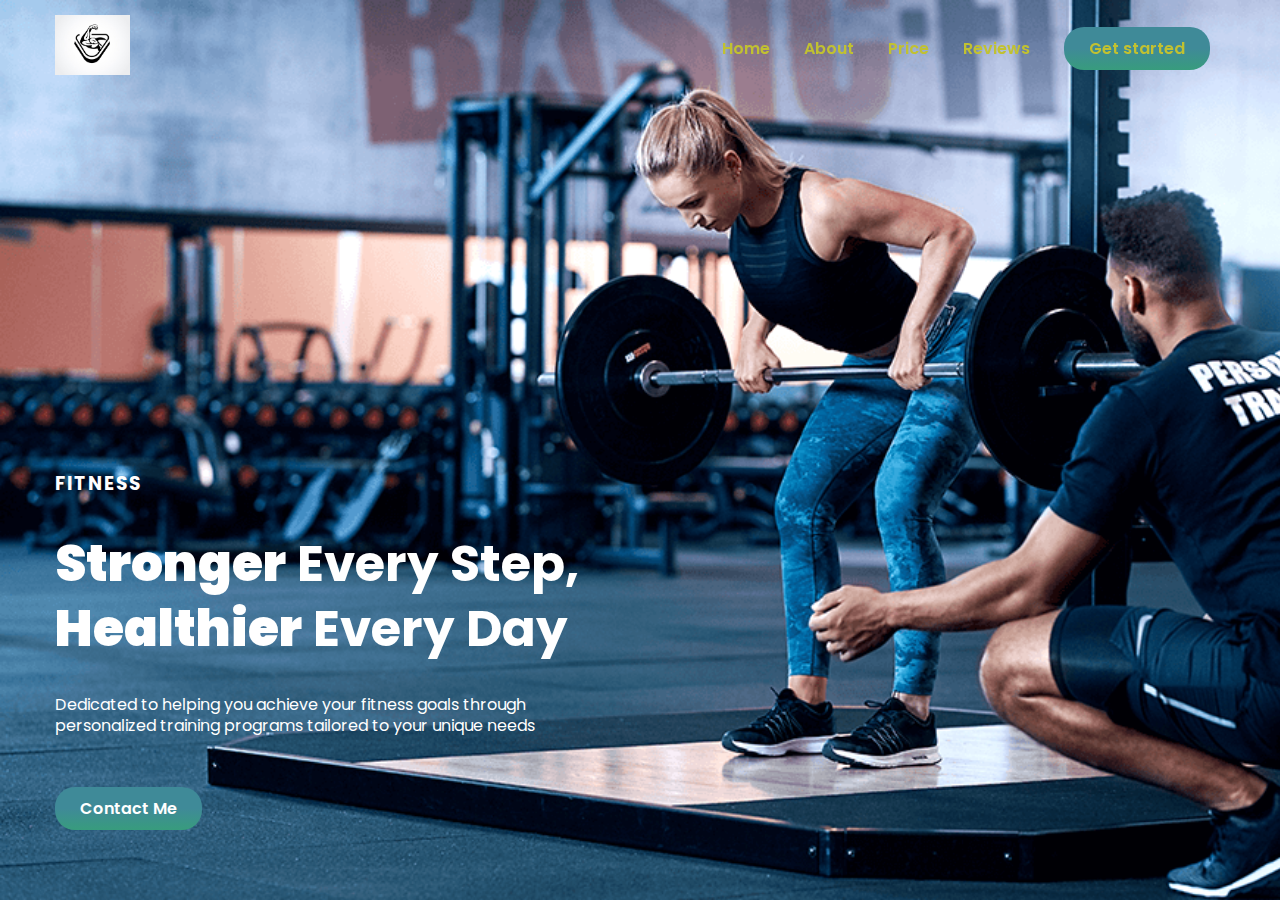
==== index.html @ c72bf7e0 "testing" ====
<!DOCTYPE html>
<html lang="en">
    <head>
        <meta charset="utf-8" />
        <meta name="viewport"  content="width=device-width, initial-scale=1">
        <title>Slys PT</title>
        
            <link rel="preconnect" href="https://fonts.googleapis.com"> 
            <link rel="preconnect" href="https://fonts.gstatic.com" crossorigin>
            <link href="https://fonts.googleapis.com/css2?family=Poppins:ital,wght@0,100;0,200;0,300;0,400;0,500;0,600;0,700;0,800;0,900;1,100;1,200;1,300;1,400;1,500;1,600;1,700;1,800;1,900&display=swap" rel="stylesheet">
        <style>
           body{
                margin: 0;
                font-family: poppins, sans-serif;
            }
            a{
                color: inherit;
                text-decoration: none;
            }
            h1 h2 h3 h4 h5{
                margin: 0;
            }
            .container{
                max-width: 1170px;
                margin: 0 auto;
            }
            .menu ul{
                padding-left: 0;
            }
            .menu ul li{
                list-style: none;
                display: inline-block;
                padding: 0 15px;
            }
            .menu a{
                color: #c1c131;
                font-size: 16px;
                font-weight: 600;
            }
            .btn{
                font-size: 16px;
                font-weight: 600;
                background: linear-gradient(#3f8a98 50%, #389c7d);
                padding: 10px 25px;
                border-radius: 20px;
            }

            header{
                position: fixed;
                width: 100%;
                top: 0%;
                z-index: 2;
                padding: 15px 0;
            }

            .nav{
                display: flex;
                align-items: center;
                justify-content: space-between;
                flex-wrap: wrap;
            }
            .Hero{
                background-image: url(images/bg.jpeg);
                height: 100vh;
                position: relative;
                background-size: cover;
            }
            .Hero .box{
                 position: absolute;
                 top: 50%;
                 transform: translateY(-50);
                 color: #fff;
                 max-width: 550px;
            }
            .Hero .box h3{
                text-transform: uppercase;
                letter-spacing: 2px;
                margin-bottom: 15px;
            }
            .Hero .box h1{
                font-size: 50px;
                line-height: 1.3;
                font-weight: 400px;
            }
            .Hero .box p{
                font-size: 16px;
                line-height: 1.3;
                font-weight: 400;
                margin-bottom: 60px;
            }

            .activepage{
                color: black;
            }
            
     </style>
        <!-- <link rel="stylesheet" href="style.css"> -->
    </head>
    <body>
        <header>
            <div class="container">
                <div class="nav">
                    <div class="logo">
                        <a href="#"> 
                            <img src="images/logo.png" alt="logo" width="75px">
                        </a>
                    </div>
                    <div class="menu">
                        <ul>
                            <li class="activepage">
                                <a href="index.html">Home</a>
                                
                            </li>
                            <li>
                                <a href="about.html">About</a>
                            </li>
                            <li>
                                <a href="price.html">Price</a>
                            </li>
                            <li>
                                <a href="reviews.html">Reviews</a>
                            </li>
                            <li>
                                <a href="getstarted.html" class="btn">Get started</a>
                            </li>
                        </ul>
                    </div>
                </div>

            </div>
        </header>
        <main>
            <div class="Hero">
                <div class="container">
                    <div class="box">
                        <h3>Fitness</h3>
                        <h1> <b>Stronger</b> Every Step, <b>Healthier</b> Every Day </h1>
                        <p>Dedicated to helping you achieve your fitness goals through personalized training programs tailored to your unique needs
                        </p>
                        <div class="btn-wrapper">
                            <a href="getstarted.html"  class="btn">Contact Me</a>
                        </div>
                    </div>
                </div>
            </div>
        </main>


        </nav>
    </body>




</html>
---- style.css ----
h1{
    color: #fff;
    font-size: 50px;
    line-height: 1.3;
    font-weight: 400px;
}
body{
    color: #e3b613;
    background-image: url(images/bg.jpeg);
    height: 100vh;
    position: relative;
    background-size: cover;
    margin: 1;
    font-family: "Roboto";
    src: url(./fonts/Roboto-Bold.ttf);
    font-weight: 700;
}
p{
    font-family: sans-serif;
    line-height: 1.3;
    font-weight: 400;
    position: fixed;
    top: 50%;
    transform: translateY(-50);
    max-width: 550px;
    text-transform: uppercase;
    letter-spacing: 2px;
    margin-bottom: 15px;
}

li.activepage a{
    color: black;

}
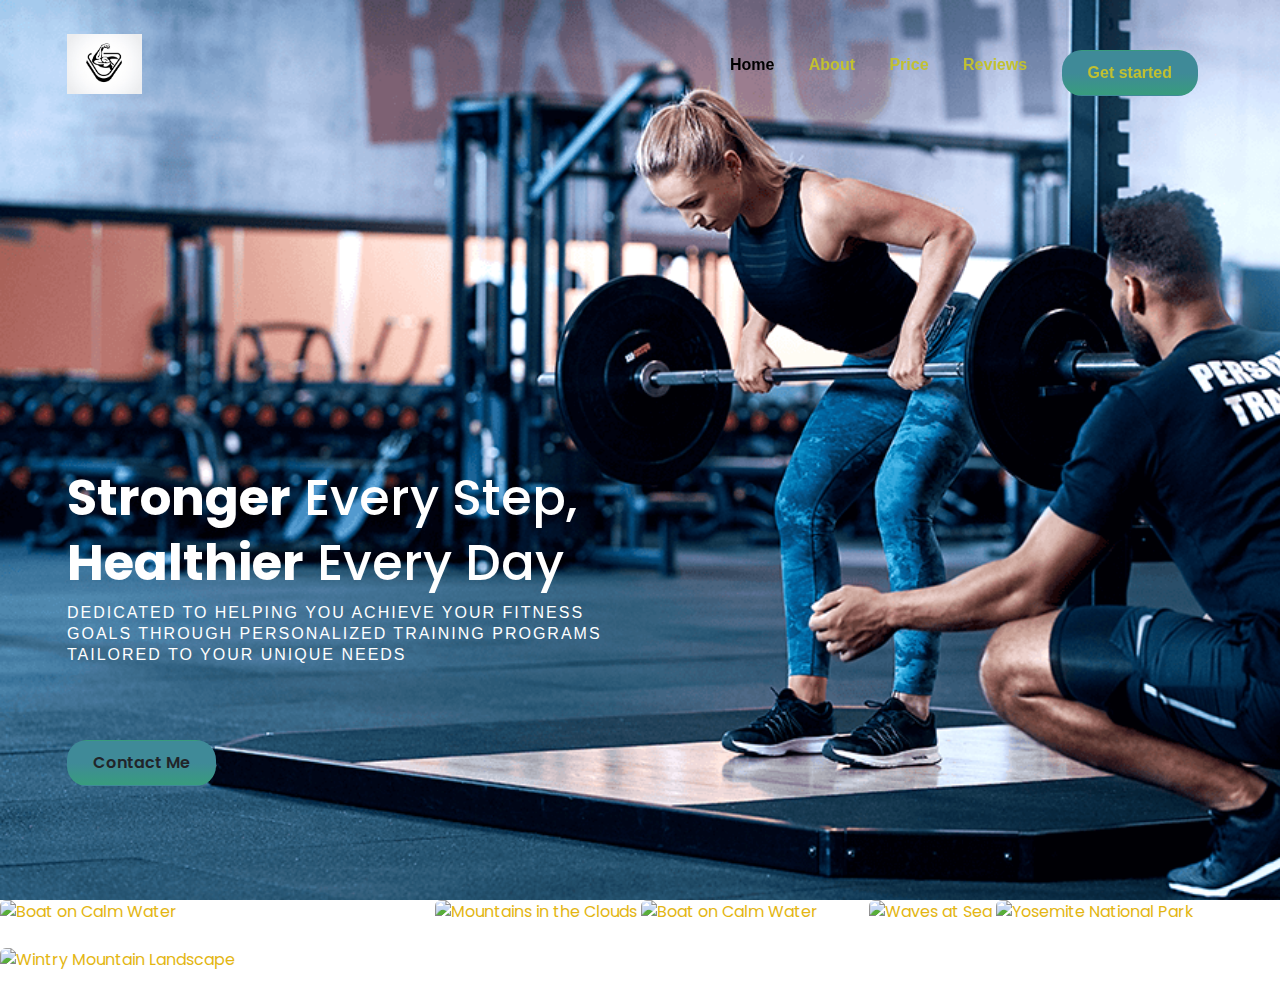
==== commit a8a728b2: "final" ====
--- a/index.html
+++ b/index.html
@@ -8,93 +8,11 @@
             <link rel="preconnect" href="https://fonts.googleapis.com"> 
             <link rel="preconnect" href="https://fonts.gstatic.com" crossorigin>
             <link href="https://fonts.googleapis.com/css2?family=Poppins:ital,wght@0,100;0,200;0,300;0,400;0,500;0,600;0,700;0,800;0,900;1,100;1,200;1,300;1,400;1,500;1,600;1,700;1,800;1,900&display=swap" rel="stylesheet">
-        <style>
-           body{
-                margin: 0;
-                font-family: poppins, sans-serif;
-            }
-            a{
-                color: inherit;
-                text-decoration: none;
-            }
-            h1 h2 h3 h4 h5{
-                margin: 0;
-            }
-            .container{
-                max-width: 1170px;
-                margin: 0 auto;
-            }
-            .menu ul{
-                padding-left: 0;
-            }
-            .menu ul li{
-                list-style: none;
-                display: inline-block;
-                padding: 0 15px;
-            }
-            .menu a{
-                color: #c1c131;
-                font-size: 16px;
-                font-weight: 600;
-            }
-            .btn{
-                font-size: 16px;
-                font-weight: 600;
-                background: linear-gradient(#3f8a98 50%, #389c7d);
-                padding: 10px 25px;
-                border-radius: 20px;
-            }
+     
+            <link href="https://cdn.jsdelivr.net/npm/bootstrap@5.3.3/dist/css/bootstrap.min.css" rel="stylesheet" integrity="sha384-QWTKZyjpPEjISv5WaRU9OFeRpok6YctnYmDr5pNlyT2bRjXh0JMhjY6hW+ALEwIH" crossorigin="anonymous">
+          <!-- Gallery -->
 
-            header{
-                position: fixed;
-                width: 100%;
-                top: 0%;
-                z-index: 2;
-                padding: 15px 0;
-            }
-
-            .nav{
-                display: flex;
-                align-items: center;
-                justify-content: space-between;
-                flex-wrap: wrap;
-            }
-            .Hero{
-                background-image: url(images/bg.jpeg);
-                height: 100vh;
-                position: relative;
-                background-size: cover;
-            }
-            .Hero .box{
-                 position: absolute;
-                 top: 50%;
-                 transform: translateY(-50);
-                 color: #fff;
-                 max-width: 550px;
-            }
-            .Hero .box h3{
-                text-transform: uppercase;
-                letter-spacing: 2px;
-                margin-bottom: 15px;
-            }
-            .Hero .box h1{
-                font-size: 50px;
-                line-height: 1.3;
-                font-weight: 400px;
-            }
-            .Hero .box p{
-                font-size: 16px;
-                line-height: 1.3;
-                font-weight: 400;
-                margin-bottom: 60px;
-            }
-
-            .activepage{
-                color: black;
-            }
-            
-     </style>
-        <!-- <link rel="stylesheet" href="style.css"> -->
+<link rel="stylesheet" href="style.css">
     </head>
     <body>
         <header>
@@ -105,7 +23,7 @@
                             <img src="images/logo.png" alt="logo" width="75px">
                         </a>
                     </div>
-                    <div class="menu">
+                    <div class="menu lato-bold">
                         <ul>
                             <li class="activepage">
                                 <a href="index.html">Home</a>
@@ -120,7 +38,7 @@
                             <li>
                                 <a href="reviews.html">Reviews</a>
                             </li>
-                            <li>
+                            <li class="button-wrapper">
                                 <a href="getstarted.html" class="btn">Get started</a>
                             </li>
                         </ul>
@@ -129,13 +47,13 @@
 
             </div>
         </header>
-        <main>
+       
             <div class="Hero">
                 <div class="container">
                     <div class="box">
-                        <h3>Fitness</h3>
+                        <h3></h3>
                         <h1> <b>Stronger</b> Every Step, <b>Healthier</b> Every Day </h1>
-                        <p>Dedicated to helping you achieve your fitness goals through personalized training programs tailored to your unique needs
+                        <p> Dedicated to helping you achieve your fitness goals through personalized training programs tailored to your unique needs
                         </p>
                         <div class="btn-wrapper">
                             <a href="getstarted.html"  class="btn">Contact Me</a>
@@ -143,8 +61,51 @@
                     </div>
                 </div>
             </div>
-        </main>
-
+       
+        <div class="row">
+            <div class="col-lg-4 col-md-12 mb-4 mb-lg-0">
+              <img
+                src="https://mdbcdn.b-cdn.net/img/Photos/Horizontal/Nature/4-col/img%20(73).webp"
+                class="w-100 shadow-1-strong rounded mb-4"
+                alt="Boat on Calm Water"
+              />
+          
+              <img
+                src="https://mdbcdn.b-cdn.net/img/Photos/Vertical/mountain1.webp"
+                class="w-100 shadow-1-strong rounded mb-4"
+                alt="Wintry Mountain Landscape"
+              />
+            </div>
+          
+            <div class="col-lg-4 mb-4 mb-lg-0">
+              <img
+                src="https://mdbcdn.b-cdn.net/img/Photos/Vertical/mountain2.webp"
+                class="w-100 shadow-1-strong rounded mb-4"
+                alt="Mountains in the Clouds"
+              />
+          
+              <img
+                src="https://mdbcdn.b-cdn.net/img/Photos/Horizontal/Nature/4-col/img%20(73).webp"
+                class="w-100 shadow-1-strong rounded mb-4"
+                alt="Boat on Calm Water"
+              />
+            </div>
+          
+            <div class="col-lg-4 mb-4 mb-lg-0">
+              <img
+                src="https://mdbcdn.b-cdn.net/img/Photos/Horizontal/Nature/4-col/img%20(18).webp"
+                class="w-100 shadow-1-strong rounded mb-4"
+                alt="Waves at Sea"
+              />
+          
+              <img
+                src="https://mdbcdn.b-cdn.net/img/Photos/Vertical/mountain3.webp"
+                class="w-100 shadow-1-strong rounded mb-4"
+                alt="Yosemite National Park"
+              />
+            </div>
+          </div>
+          <!-- Gallery -->
 
         </nav>
     </body>
--- a/style.css
+++ b/style.css
@@ -1,25 +1,45 @@
+@font-face {
+    font-family: "Lato", sans-serif;
+    font-weight: 700;
+    font-style: normal;
+    src: url(./Lato/Lato-Bold.ttf);
+}
+
+.lato-bold {
+    font-family: "Lato", sans-serif;
+    font-weight: 700;
+    font-style: normal;
+  }
+
+
 h1{
+    position: relative;
     color: #fff;
     font-size: 50px;
-    line-height: 1.3;
+    line-height: 5;
     font-weight: 400px;
 }
 body{
     color: #e3b613;
     background-image: url(images/bg.jpeg);
+    background-repeat: no-repeat;
     height: 100vh;
     position: relative;
     background-size: cover;
     margin: 1;
-    font-family: "Roboto";
-    src: url(./fonts/Roboto-Bold.ttf);
-    font-weight: 700;
+    font-family: "Poppins";
+    font-weight: 400;
 }
+
+main{
+    padding-top: 100px;
+    background-color:#3f8a98;
+}
+
 p{
     font-family: sans-serif;
     line-height: 1.3;
     font-weight: 400;
-    position: fixed;
     top: 50%;
     transform: translateY(-50);
     max-width: 550px;
@@ -31,4 +51,100 @@
 li.activepage a{
     color: black;
 
+}
+body{
+    margin: 0;
+    font-family: poppins, sans-serif;
+}
+a{
+    color: inherit;
+    text-decoration: none;
+}
+h1 h2 h3 h4 h5{
+    margin: 0;
+}
+.container{
+    max-width: 1170px;
+    margin: 0 auto;
+}
+.menu ul{
+    padding-left: 0;
+}
+.menu ul li{
+    list-style: none;
+    display: inline-block;
+    padding: 0 15px;
+}
+.menu a{
+    color: #c1c131;
+    font-size: 16px;
+    font-weight: 600;
+}
+.btn{
+    font-size: 16px;
+    font-weight: 600;
+    background: linear-gradient(#3f8a98 50%, #389c7d);
+    padding: 10px 25px;
+    border-radius: 20px;
+    margin-top: 15px;
+}
+
+header{
+    position: fixed;
+    width: 100%;
+    top: 0%;
+    z-index: 2;
+    padding: 15px 0;
+}
+
+.nav{
+    display: flex;
+    align-items: center;
+    justify-content: space-between;
+    flex-wrap: wrap;
+}
+.Hero{
+    background-image: url(images/bg.jpeg);
+    height: 100vh;
+    position: relative;
+    background-size: cover;
+}
+.Hero .box{
+     position: absolute;
+     top: 50%;
+     transform: translateY(-50);
+     color: #fff;
+     max-width: 550px;
+}
+.Hero .box h3{
+    text-transform: uppercase;
+    letter-spacing: 2px;
+    margin-bottom: 15px;
+}
+.Hero .box h1{
+    font-size: 50px;
+    line-height: 1.3;
+    font-weight: 400px;
+}
+.Hero .box p{
+    font-size: 16px;
+    line-height: 1.3;
+    font-weight: 400;
+    margin-bottom: 60px;
+} 
+
+form{
+   padding: 150px 10px;
+}
+
+li.button-wrapper{
+   margin-top: 20px;
+}
+
+@media screen and (max-width: 500px){
+       .menu ul li{
+           display: block;
+       }
+
+    
 }